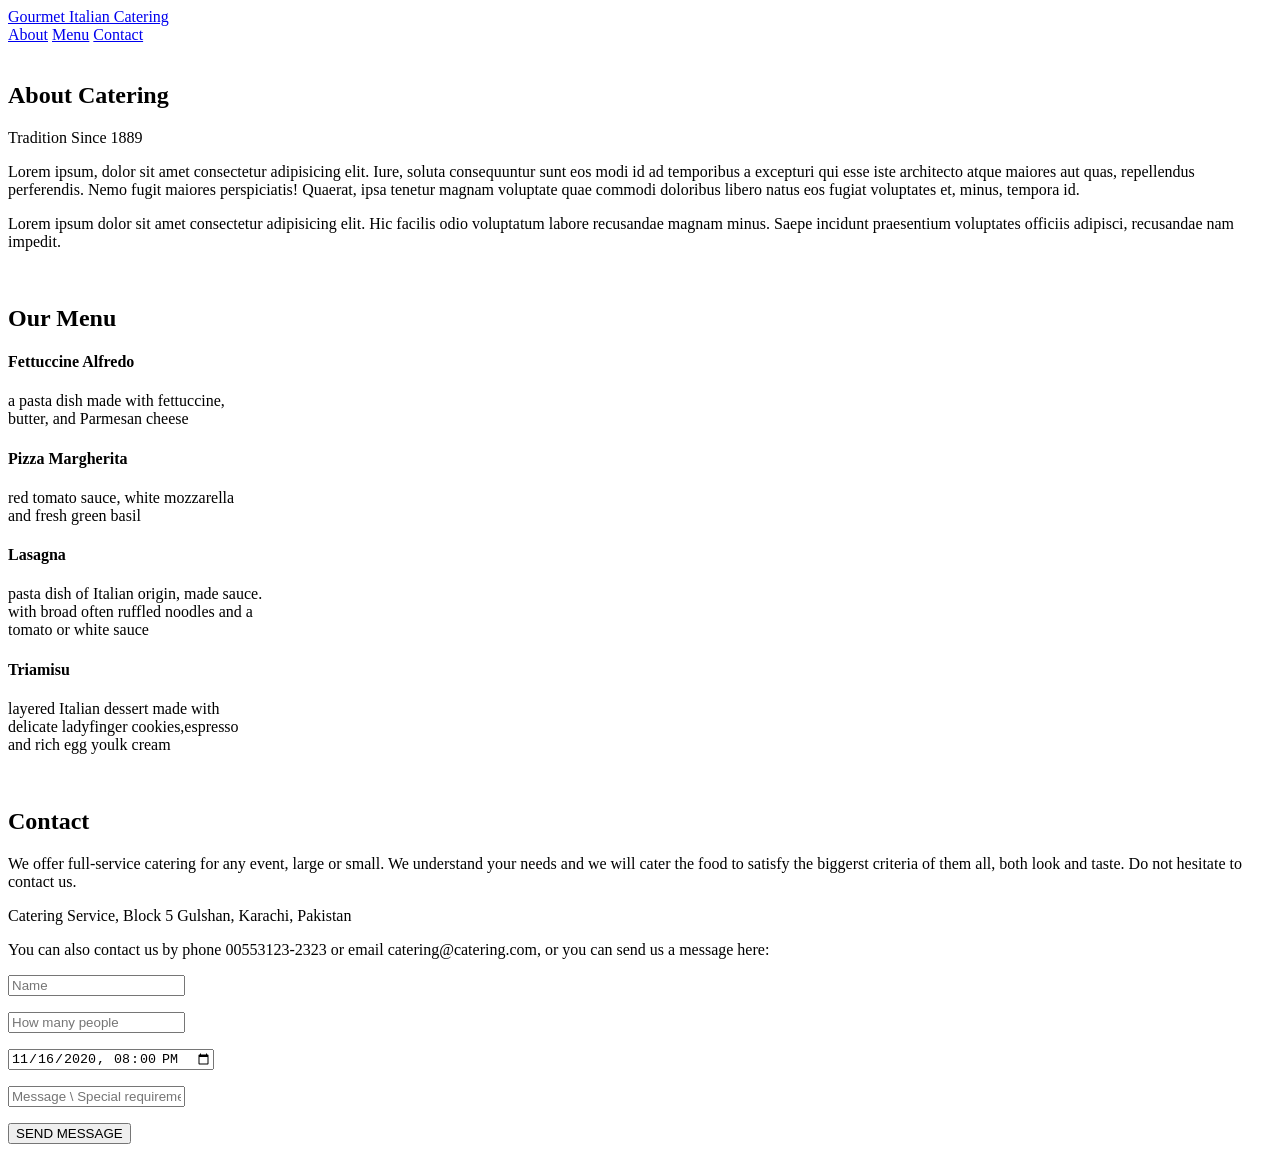
==== homepage.html @ ac320427 "updated homepaeg" ====
<!DOCTYPE html>
<html lang="en">
<head>
    <meta charset="UTF-8">
    <meta name="viewport" content="width=device-width, initial-scale=1.0">
    <title>Gourmet Italian Catering</title>
    <link rel="stylesheet" href="/Catering-website/style.css">
</head>
<body>

        <!-- navbar section -->

    <div class="navbar">
        <div class="Home">
            <a href="#img">Gourmet Italian Catering</a>
        </div>
        <div class="links">
            
            <a href="#about">About</a>
            <a href="#menu">Menu</a>
            <a href="#contact">Contact</a>
        </div>
    </div>
    <div class="image" id="img">
        <img src="/Catering-website/pasta.jpg" alt="">
    </div>

    <!-- About section -->


    <div class="about" id="about">
        <div class="Main-heading">
            <p><h2><b>About Catering</b></h2></p>
        </div>
        <div class="Sub-heading">
            <p>Tradition Since 1889</p>
        </div>
        <div class="material">
            <p>Lorem ipsum, dolor sit amet consectetur adipisicing elit. Iure, soluta consequuntur sunt eos modi id ad temporibus a excepturi qui esse iste architecto atque maiores aut quas, repellendus perferendis. Nemo fugit maiores perspiciatis! Quaerat, ipsa tenetur magnam voluptate quae commodi doloribus libero natus eos fugiat voluptates et, minus, tempora id.</p>
            <p>Lorem ipsum dolor sit amet consectetur adipisicing elit. Hic facilis odio voluptatum labore recusandae magnam minus. Saepe incidunt praesentium voluptates officiis adipisci, recusandae nam impedit.</p>
        </div>
        
    </div>
    <div class="img2">
        <img src="/Catering-website/pizza.jpg" alt="">
    </div>
   
    <!-- menu section  -->


    <div class="menu" id="menu">
        <p><h2><b>Our Menu</b></h2></p>
    </div>

        <div class="items">
            <h4>Fettuccine Alfredo</h4>
            <p class="grey-text">a pasta dish made with fettuccine,<br>
            butter, and Parmesan cheese <br></p>
            <h4>Pizza Margherita</h4>
            <p class="grey-text">red tomato sauce, white mozzarella<br>
            and fresh green basil<br></p>
            <h4>Lasagna</h4>
            <p class="grey-text">pasta dish of Italian origin, made sauce.<br>
            with broad often ruffled noodles and a<br>tomato or white sauce<br></p>
            <h4>Triamisu</h4>
            <p class="grey-text">layered Italian dessert made with<br> delicate ladyfinger cookies,espresso <br>and rich egg youlk cream</p>
        </div>
        <div class="img3">
            <img src="/Catering-website/tiramisu.jpg" alt="">
        </div>

    

        <!-- contact section  -->

        <div>
            <h2 class="contact" id="contact"><b>Contact</b></h2>
            <p class="Msg">We offer full-service catering for any event, large or small. We understand your needs and we will cater the food to satisfy the biggerst criteria of them all, both look and taste. Do not hesitate to contact us.</p>

            <p class="Address"> Catering Service, Block 5 Gulshan, Karachi, Pakistan</p>

            <p class="Msg">You can also contact us by phone 00553123-2323 or email catering@catering.com, or you can send us a message here:</p>

        </div>

        <!-- form section  -->

        <div class="form">
            <form action="" target="_blank">
                <p><input  type="text" placeholder="Name" required name="Name"></p>
                <p><input  type="number" placeholder="How many people" required name="People"></p>
                <p><input  type="datetime-local" placeholder="Date and time" required name="date" value="2020-11-16T20:00"></p>
                <p><input  type="text" placeholder="Message \ Special requirements" required name="Message"></p>
                <p><button class="btn" type="submit">SEND MESSAGE</button></p>
              </form>
        </div>

    
</body>
</html>
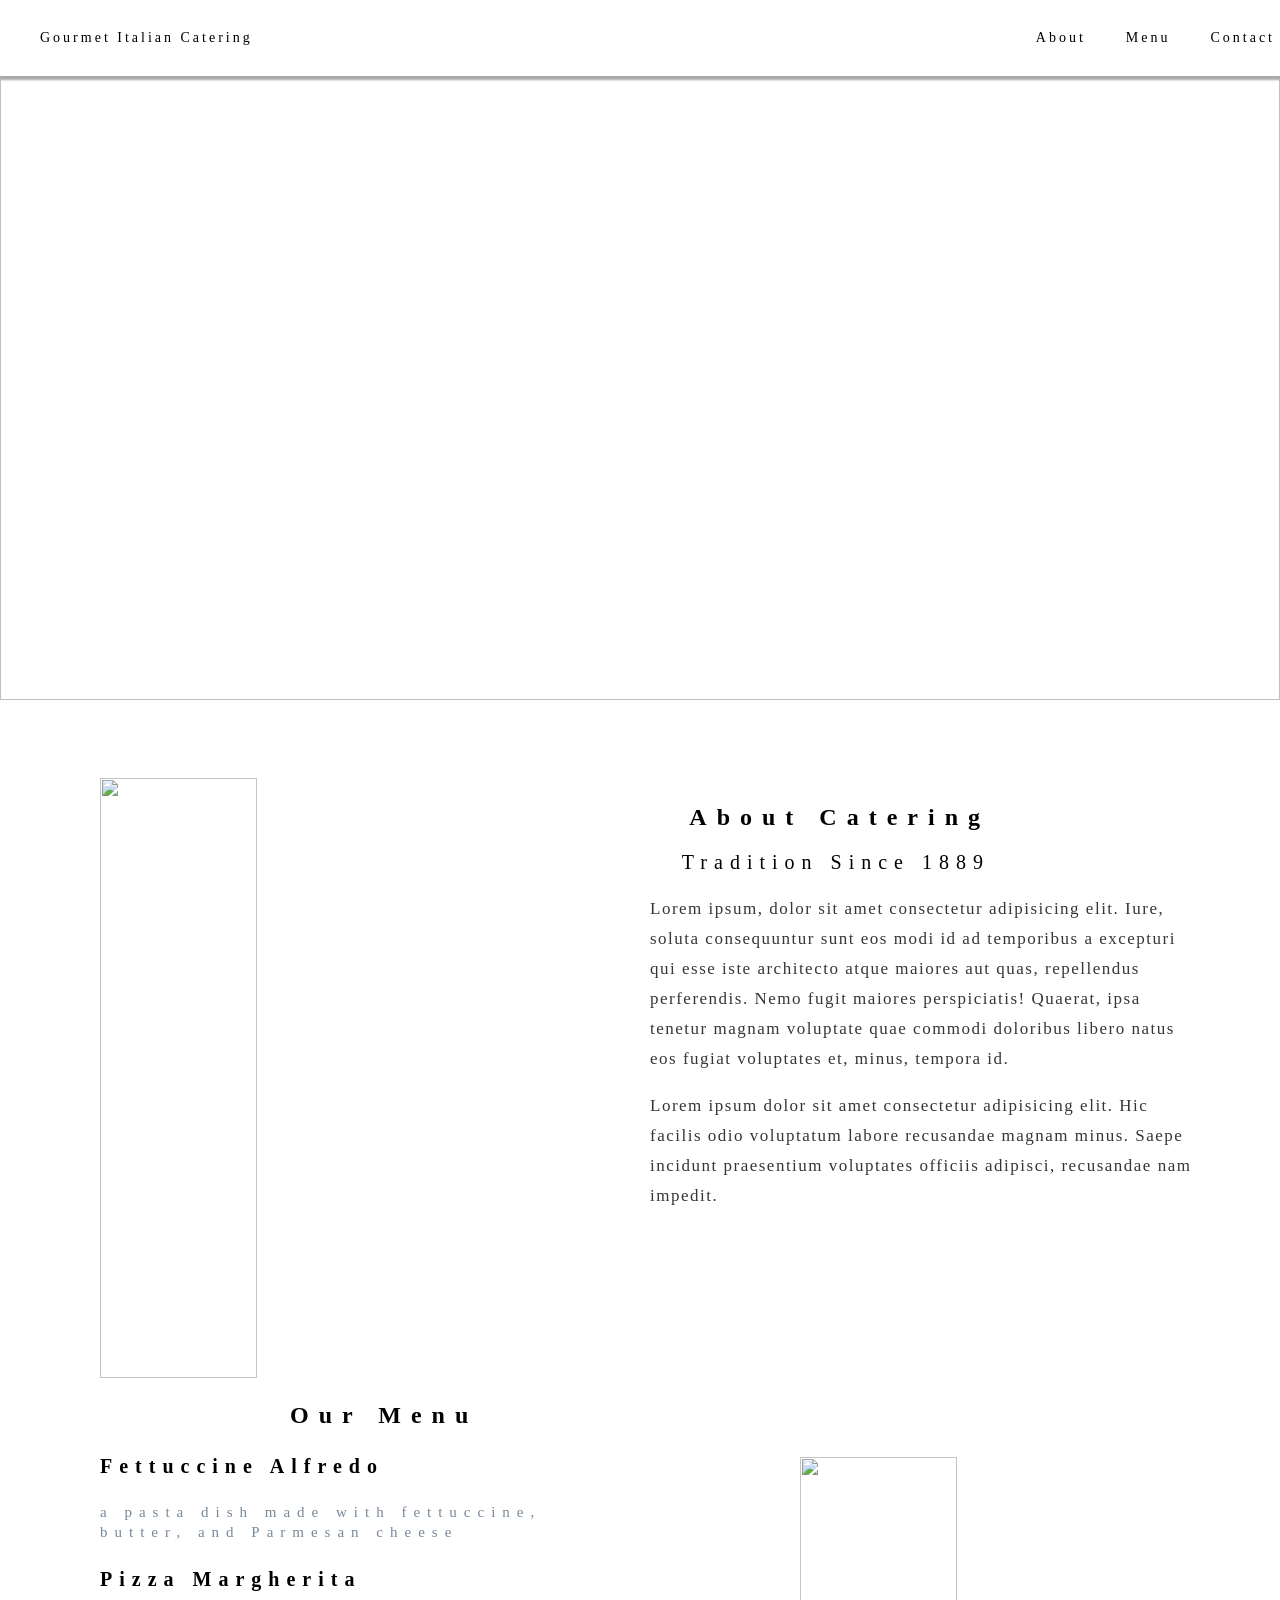
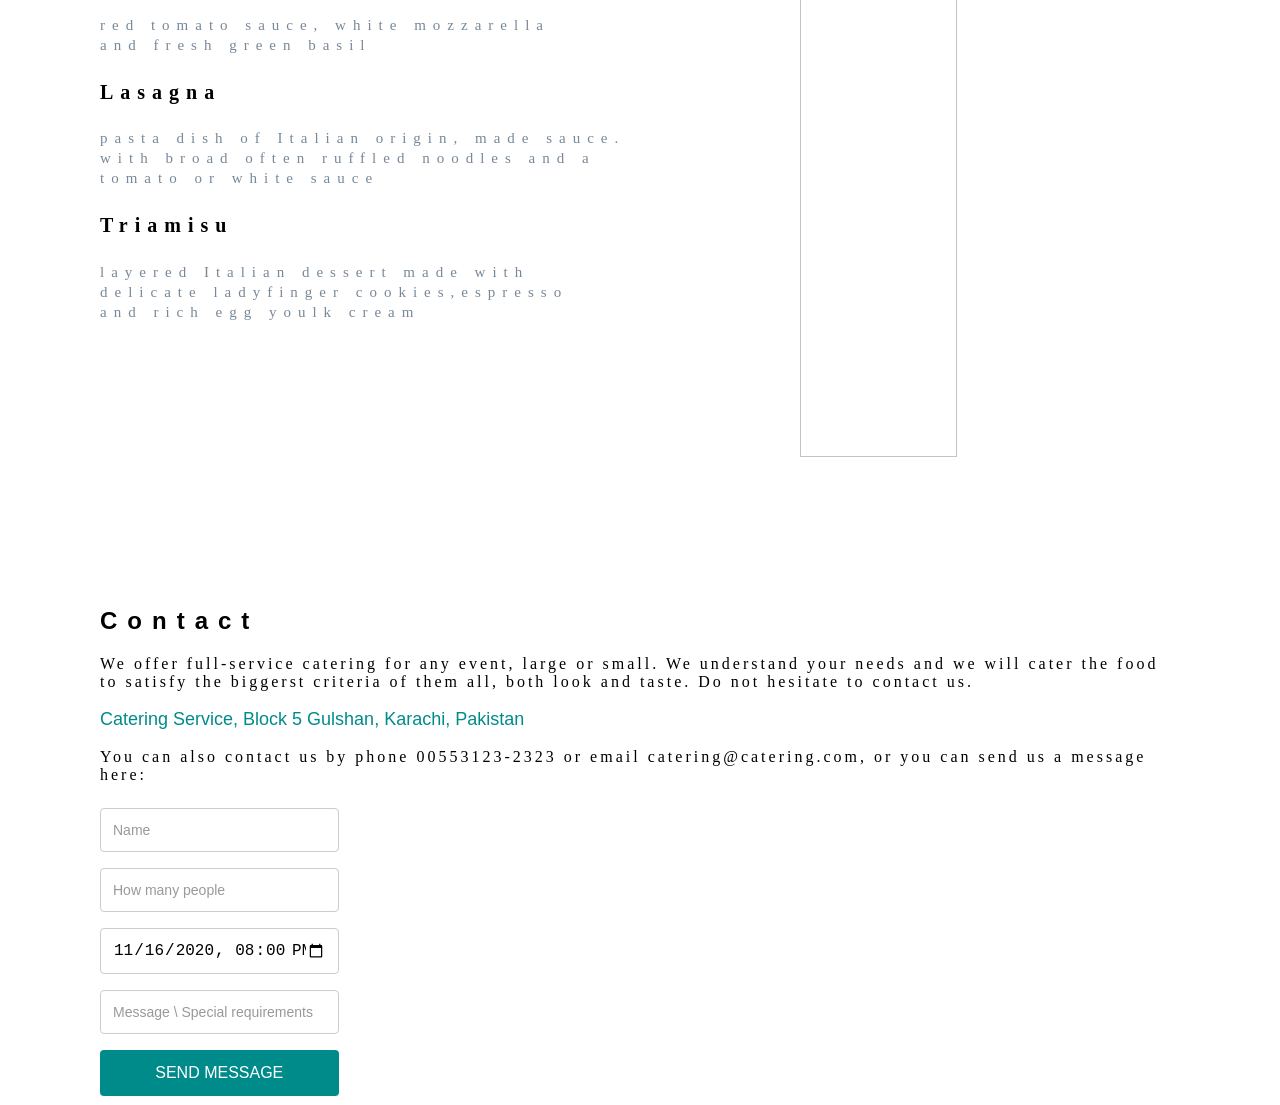
==== commit a5f07744: "updated html" ====
--- a/homepage.html
+++ b/homepage.html
@@ -5,7 +5,8 @@
     <meta charset="UTF-8">
     <meta name="viewport" content="width=device-width, initial-scale=1.0">
     <title>Gourmet Italian Catering</title>
-    <link rel="stylesheet" href="/Catering-website/style.css">
+    <link rel="stylesheet" href="style.css">
+    
 </head>
 <body>
 
--- a/style.css
+++ b/style.css
@@ -0,0 +1,220 @@
+body {
+    margin: 0;
+    font-family: Georgia, serif;
+}  
+.navbar {
+    display: flex;
+    justify-content: space-between;
+    padding: 20px 20px; 
+    background-color: white;
+    letter-spacing: 3px; 
+    font-family: Georgia, serif;
+    align-items: center;
+    box-shadow: #363636;
+    position: fixed;
+    width: 100%;
+    box-shadow: 2px 2px 2px 2px darkgray;
+    z-index: 10000;
+    
+}
+.navbar .links {
+    display: flex;
+    gap: 20px;
+    margin-right: 15px; 
+}
+
+.navbar .links a {
+    text-decoration: none;
+    color: black;
+    font-size: 14px;
+    padding: 10px;    
+}
+.navbar .Home {
+    display: flex;
+    font-size: 20px; 
+    margin-left: 10px;
+    gap: 20px; 
+}
+.navbar .Home a{
+     text-decoration: none;
+    color: black;
+    font-size: 14px;
+    padding: 10px;
+
+}
+.navbar .Home a:hover {
+    color: #000000; 
+    background-color: #c2c1c1;
+    border-radius: 0px;  
+ 
+
+}
+.navbar .links a:hover {
+    color: #000000; 
+    background-color: #c2c1c1;
+    border-radius: 0px;   
+}
+.image {
+    width: 100%;
+    box-sizing: border-box;
+}
+.image img {
+    width: 100%;
+    height: 700px;
+}
+.abou{
+    text-align: right;
+    margin-top: 20px;
+    font-family: 'Lucida Sans', 'Lucida Sans Regular', 'Lucida Grande', 'Lucida Sans Unicode', Geneva, Verdana, sans-serif;
+    max-width: 800px;
+}
+.about .Main-heading{
+    font-size: 60x;
+    text-align: right;
+    margin-right: 290px;
+    letter-spacing: 10px;
+    font-weight: bold;
+    margin-bottom: 10px;
+    margin-top: 100px;
+    padding: auto;
+
+}
+.about .Sub-heading{
+    font-size: 20px;
+    margin-right: 290px;
+    letter-spacing: 7px;
+    text-align: right;
+    margin-bottom: 20px;
+}
+.about .material{
+    width: 550px;
+    margin-left: 650px;
+    font-size: 17px;
+    letter-spacing: 1.5px;
+    color: #363636;
+    line-height: 30px;
+}
+.img2{
+    width: 100%;
+    box-sizing: border-box;
+}
+.img2 img{
+    width: 35%;
+    height: 600px;
+    margin-left: 100px;
+    margin-top: -450px;
+    opacity: 0.95;
+}
+.menu{
+    font-size: 60x;
+    text-align: left;
+    margin-left: 290px;
+    letter-spacing: 10px;
+    font-weight: bold;
+    margin-top: 100px;
+}
+.items{
+    
+    font-size: 20px;
+    margin-right: 290px;
+    letter-spacing: 7px;
+    text-align: left;
+    margin-left:100px ;
+    line-height: 20px;
+}
+.grey-text{
+    color: lightslategray;
+    font-size: 15px;
+    line-height:20px;
+}
+.img3{
+    width: 100%;
+    box-sizing: border-box;
+
+}
+.img3 img{
+    width: 35%;
+    height: 600px;
+    margin-bottom: 150px;
+    margin-left: 800px;
+    margin-top: -480px;
+    opacity: 0.95;
+}
+
+.contact{
+    font-size: 80x;
+    text-align: left;
+    margin-left: 100px;
+    letter-spacing: 10px;
+    font-weight: bold;
+    font-family: 'Lucida Sans', 'Lucida Sans Regular', 'Lucida Grande', 'Lucida Sans Unicode', Geneva, Verdana, sans-serif;    
+}
+.Msg{
+    text-align: left;
+    margin-left: 100px;
+    margin-right: 100px;
+    font-size: medium;
+    font-family: Georgia, serif;
+    letter-spacing: 3px;
+}
+.Address{
+    font-size: 18px;
+    color: darkcyan;
+    text-align: left;
+    margin-left:100px ;
+    font-family: 'Lucida Sans', 'Lucida Sans Regular', 'Lucida Grande', 'Lucida Sans Unicode', Geneva, Verdana, sans-serif;
+}
+.about, .menu, .contact {
+    padding-top: 100px; 
+    margin-top: -100px; 
+}
+.form{
+    font-family: 'Lucida Sans', 'Lucida Sans Regular', 'Lucida Grande', 'Lucida Sans Unicode', Geneva, Verdana, sans-serif;
+    justify-content: left;
+    display: flex;  
+    align-items: left;
+    margin-left: 100px;
+    background-color: white;
+}
+
+.form input[type="text"],
+.form input[type="number"],
+.form input[type="datetime-local"] {
+    width: 90%;
+    padding: 12px;
+    margin: 8px 0;
+    display: inline-block;
+    border: 1px solid #ccc;
+    border-radius: 4px;
+    box-sizing: border-box;
+    font-size: 16px;
+}
+
+/* Style for the form button */
+.form .btn {
+    width: 90%;
+    background-color:darkcyan;
+    color: white;
+    padding: 14px 20px;
+    margin: 8px 0;
+    border: none;
+    border-radius: 4px;
+    cursor: pointer;
+    font-size: 16px;
+}
+
+.form .btn:hover {
+    background-color:rgb(1, 66, 66);
+}
+
+/* Additional styles for the form */
+.form p {
+    margin: 0;
+}
+
+.form input[type="text"]::placeholder,
+.form input[type="number"]::placeholder,
+.form input[type="datetime-local"]::placeholder {
+    color: #999;
+    font-size: 14px;
+}
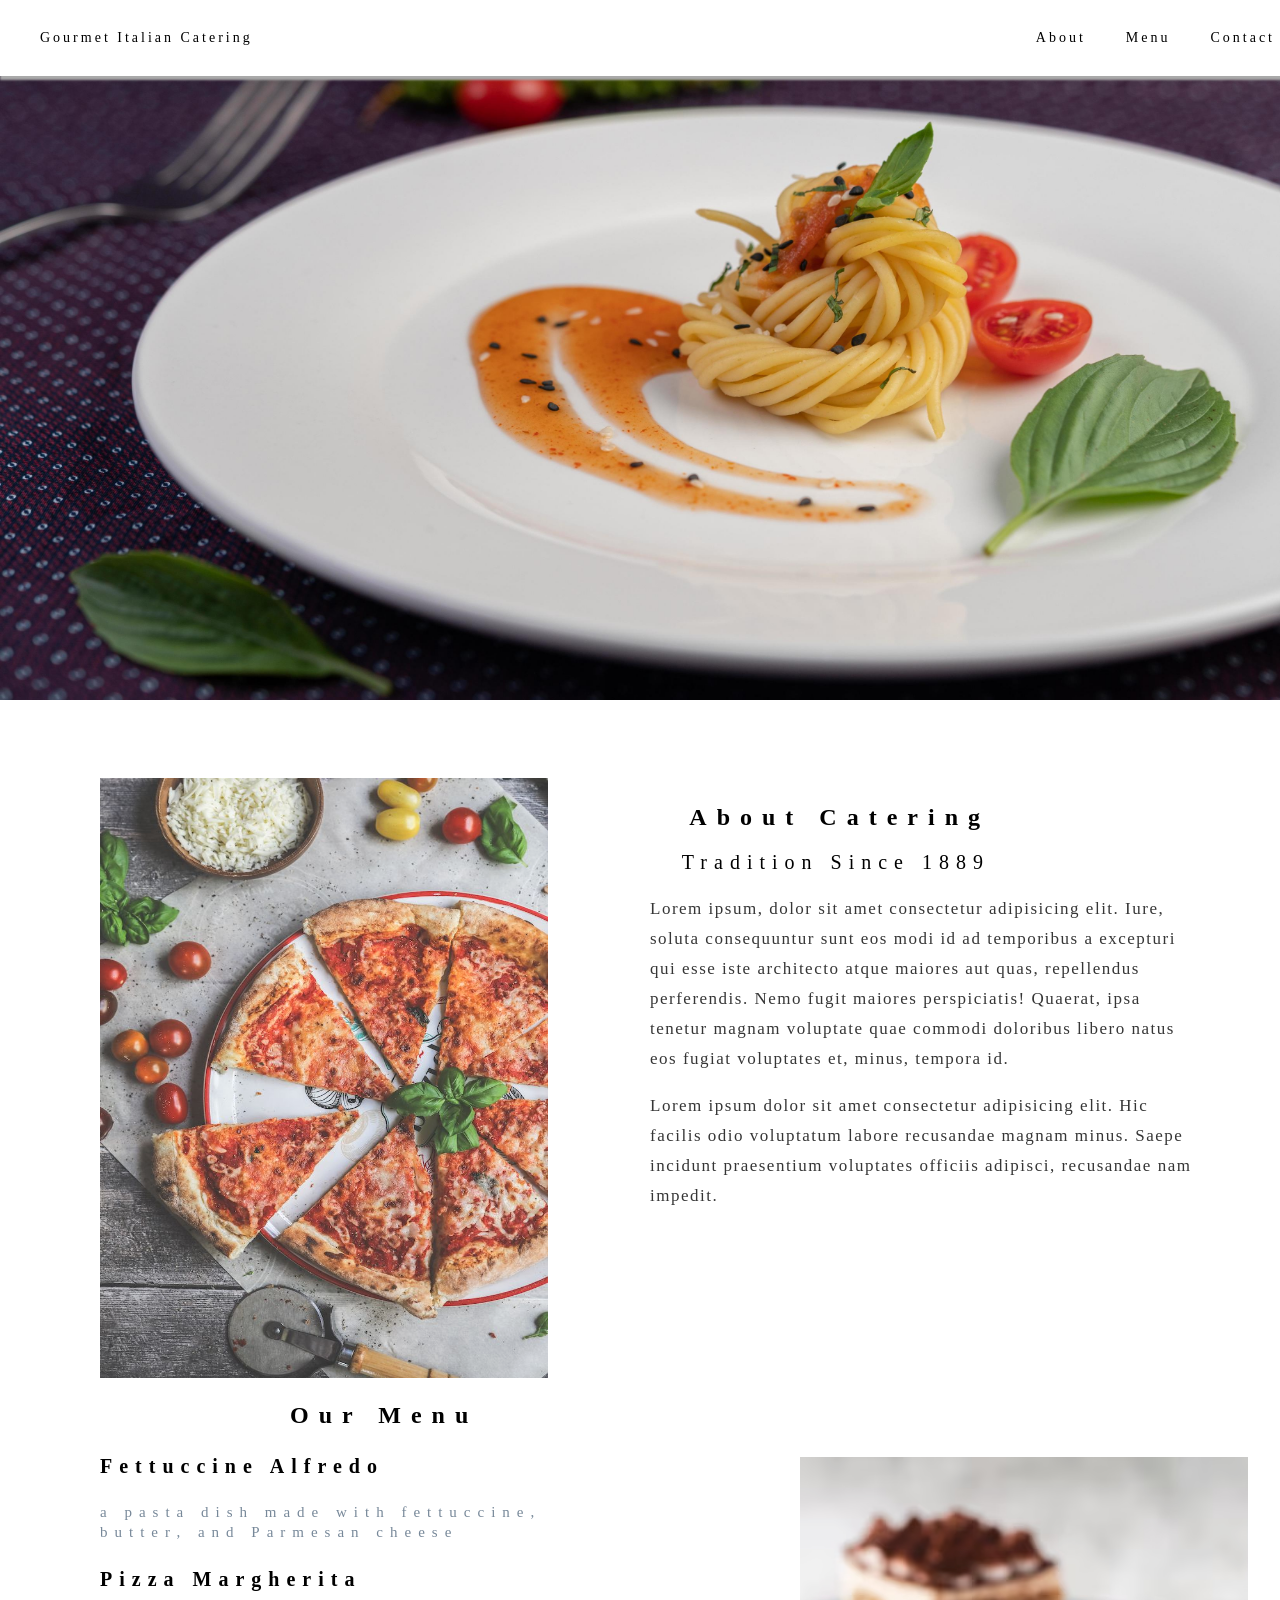
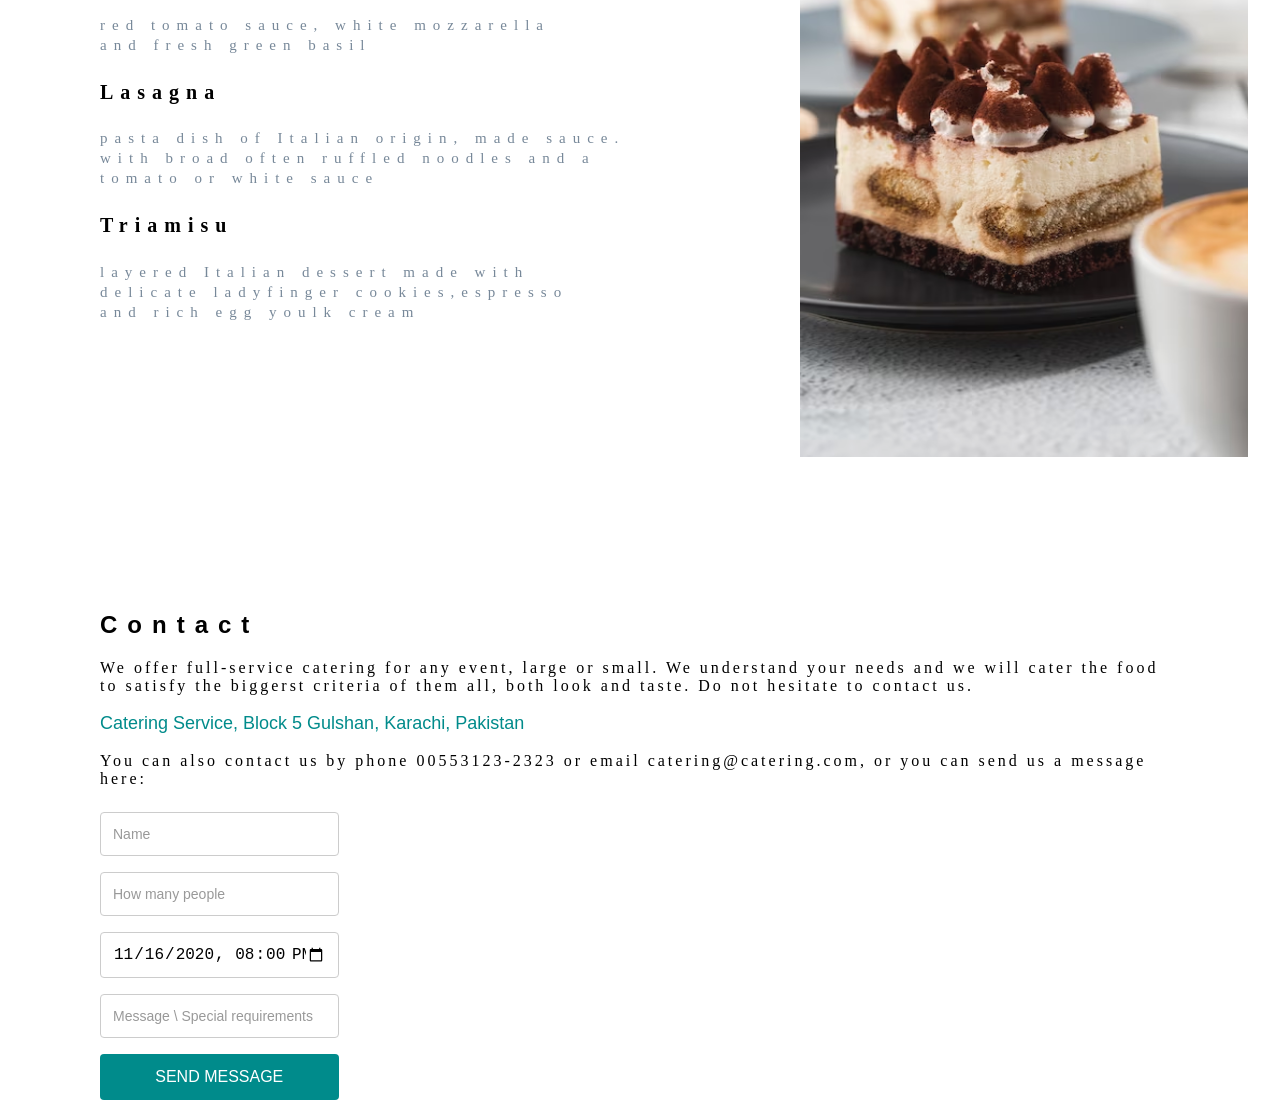
==== commit bbcf8142: "updated html" ====
--- a/homepage.html
+++ b/homepage.html
@@ -5,7 +5,7 @@
     <meta charset="UTF-8">
     <meta name="viewport" content="width=device-width, initial-scale=1.0">
     <title>Gourmet Italian Catering</title>
-    <link rel="stylesheet" href="style.css">
+    <link rel="stylesheet" href="/style.css">
     
 </head>
 <body>
@@ -24,7 +24,7 @@
         </div>
     </div>
     <div class="image" id="img">
-        <img src="/Catering-website/pasta.jpg" alt="">
+        <img src="/pasta.jpg" alt="">
     </div>
 
     <!-- About section -->
@@ -44,7 +44,7 @@
         
     </div>
     <div class="img2">
-        <img src="/Catering-website/pizza.jpg" alt="">
+        <img src="/pizza.jpg" alt="">
     </div>
    
     <!-- menu section  -->
@@ -68,7 +68,7 @@
             <p class="grey-text">layered Italian dessert made with<br> delicate ladyfinger cookies,espresso <br>and rich egg youlk cream</p>
         </div>
         <div class="img3">
-            <img src="/Catering-website/tiramisu.jpg" alt="">
+            <img src="/tiramisu.jpg" alt="">
         </div>
 
     
